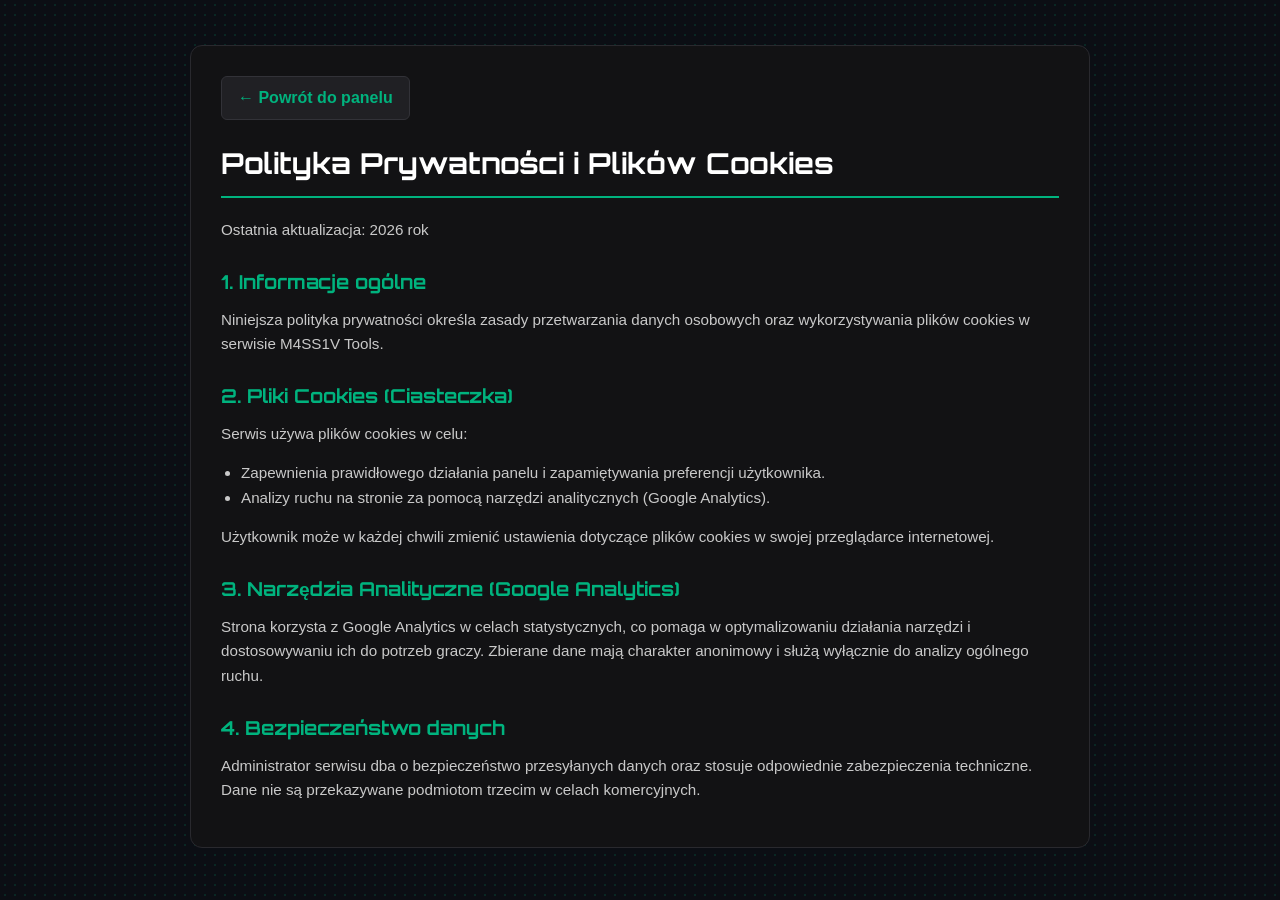
==== polityka.html @ e8f6fac3 "Add files via upload" ====
<!DOCTYPE html>
<html lang="pl">
<head>
  <meta charset="UTF-8">
  <meta name="viewport" content="width=device-width, initial-scale=1.0">
  <title>Polityka Prywatności - M4SS1V Tools</title>
  <link rel="preconnect" href="https://fonts.googleapis.com">
  <link rel="preconnect" href="https://fonts.gstatic.com" crossorigin>
  <link href="https://fonts.googleapis.com/css2?family=Orbitron:wght@700;900&display=swap" rel="stylesheet">
  <link rel="stylesheet" href="style.css">
  <style>
    .legal-container {
      max-width: 900px;
      margin: 40px auto;
      padding: 30px;
      background: #121214;
      border: 1px solid #29292e;
      border-radius: 12px;
      color: #c9c9c9;
      font-family: sans-serif;
      line-height: 1.6;
    }
    .legal-container h1, .legal-container h2 {
      font-family: 'Orbitron', sans-serif;
      color: #ffffff;
    }
    .legal-container h1 {
      font-size: 1.8rem;
      margin-bottom: 20px;
      border-bottom: 2px solid #00b37e;
      padding-bottom: 10px;
    }
    .legal-container h2 {
      font-size: 1.2rem;
      margin-top: 25px;
      margin-bottom: 10px;
      color: #00b37e;
    }
    .legal-container p, .legal-container ul {
      margin-bottom: 15px;
      font-size: 0.95rem;
    }
    .legal-container ul {
      padding-left: 20px;
    }
    .back-btn {
      display: inline-block;
      margin-bottom: 20px;
      background: #202024;
      color: #00b37e;
      border: 1px solid #323238;
      padding: 8px 16px;
      border-radius: 6px;
      text-decoration: none;
      font-weight: bold;
      transition: all 0.2s ease;
    }
    .back-btn:hover {
      background: #00b37e;
      color: #ffffff;
    }
  </style>
</head>
<body>
  <div class="legal-container">
    <a href="index.html" class="back-btn">&larr; Powrót do panelu</a>
    <h1>Polityka Prywatności i Plików Cookies</h1>
    <p>Ostatnia aktualizacja: 2026 rok</p>

    <h2>1. Informacje ogólne</h2>
    <p>Niniejsza polityka prywatności określa zasady przetwarzania danych osobowych oraz wykorzystywania plików cookies w serwisie M4SS1V Tools.</p>

    <h2>2. Pliki Cookies (Ciasteczka)</h2>
    <p>Serwis używa plików cookies w celu:</p>
    <ul>
      <li>Zapewnienia prawidłowego działania panelu i zapamiętywania preferencji użytkownika.</li>
      <li>Analizy ruchu na stronie za pomocą narzędzi analitycznych (Google Analytics).</li>
    </ul>
    <p>Użytkownik może w każdej chwili zmienić ustawienia dotyczące plików cookies w swojej przeglądarce internetowej.</p>

    <h2>3. Narzędzia Analityczne (Google Analytics)</h2>
    <p>Strona korzysta z Google Analytics w celach statystycznych, co pomaga w optymalizowaniu działania narzędzi i dostosowywaniu ich do potrzeb graczy. Zbierane dane mają charakter anonimowy i służą wyłącznie do analizy ogólnego ruchu.</p>

    <h2>4. Bezpieczeństwo danych</h2>
    <p>Administrator serwisu dba o bezpieczeństwo przesyłanych danych oraz stosuje odpowiednie zabezpieczenia techniczne. Dane nie są przekazywane podmiotom trzecim w celach komercyjnych.</p>
  </div>
</body>
</html>
---- style.css ----
/* RESET I BAZA */
* {
  box-sizing: border-box;
  margin: 0;
  padding: 0;
  font-family: 'Segoe UI', Tahoma, Geneva, Verdana, sans-serif;
}

body {
  background-color: #0b0e14;
  background-image: radial-gradient(rgba(0, 179, 126, 0.15) 1px, transparent 1px);
  background-size: 10px 10px;
  background-attachment: fixed;
  color: #e1e1e6;
  display: flex;
  flex-direction: column;
  align-items: center;
  min-height: 100vh;
  padding: 5px 15px;
}

/* HEADER & LOGO TYTUŁOWE */
.main-header {
  text-align: center;
  margin-bottom: 25px;
  display: flex;
  flex-direction: column;
  align-items: center;
}

.brand-logos {
  display: flex;
  align-items: center;
  justify-content: center;
  gap: 15px;
  margin-bottom: 10px;
}

.logo-webzen {
  height: 60px;
  opacity: 0.85;
  filter: drop-shadow(0 0 6px rgba(255, 255, 255, 0.3));
}

.logo-mu {
  height: 100px;
  filter: drop-shadow(0 0 10px rgba(0, 179, 126, 0.5));
}

.main-title {
  font-family: 'Orbitron', sans-serif;
  display: flex;
  flex-direction: column;
  align-items: center;
  line-height: 1.1;
}

.main-title .nick {
  font-size: 70px;
  font-weight: 900;
  letter-spacing: 3px;
  background: linear-gradient(
    110deg, 
    #ffffff 20%, 
    #00ffaa 40%, 
    #ffffff 50%, 
    #00b37e 70%, 
    #ffffff 100%
  );
  background-size: 200% auto;
  -webkit-background-clip: text;
  background-clip: text;
  -webkit-text-fill-color: transparent;
  text-shadow: 0 0 20px rgba(0, 179, 126, 0.5), 0 0 40px rgba(0, 179, 126, 0.3);
  filter: drop-shadow(0 2px 8px rgba(0,0,0,0.8));
  animation: shine 4s linear infinite;
}

@keyframes shine {
  0% { background-position: 200% center; }
  100% { background-position: -200% center; }
}

.main-title .subtitle {
  font-size: 13px;
  font-weight: 700;
  letter-spacing: 6px;
  color: #a8a8b3;
  margin-top: 5px;
  text-transform: uppercase;
}

/* KLASA UKRYWAJĄCA I KARTY */
.calculator-card {
  display: block;
  background-color: #202024;
  border: 1px solid #323238;
  border-radius: 12px;
  padding: 25px;
  width: 100%;
  max-width: 520px;
  box-shadow: 0 8px 24px rgba(0, 0, 0, 0.5);
}

.hidden {
  display: none !important;
}

/* ZAKŁADKI NA GÓRZE */
.nav-container {
  display: flex;
  flex-direction: column;
  gap: 10px;
  max-width: 600px;
  margin: 0 auto 20px auto;
  width: 100%;
}

.tab-row {
  display: grid;
  grid-template-columns: repeat(3, 1fr);
  gap: 10px;
}

.tab-btn {
  background-color: #202024;
  color: #a8a8b3;
  border: 1px solid #323238;
  padding: 12px;
  border-radius: 8px;
  font-size: 15px;
  font-weight: bold;
  cursor: pointer;
  transition: all 0.2s ease;
  text-align: center;
}

.tab-btn.active, .tab-btn:hover {
  background-color: #00b37e;
  color: #ffffff;
  border-color: #00b37e;
}

.tab-btn.disabled {
  opacity: 0.4;
  cursor: not-allowed;
  border-color: transparent;
}

.calculator-card h2 {
  color: #00b37e;
  text-align: center;
  font-size: 20px;
  margin-bottom: 20px;
  text-transform: uppercase;
  letter-spacing: 1px;
}

/* FORMULARZE I POLA */
.row {
  display: flex;
  gap: 15px;
}

.field-group {
  display: flex;
  flex-direction: column;
  margin-bottom: 15px;
  flex: 1;
}

.field-group label {
  color: #a8a8b3;
  font-size: 13px;
  margin-bottom: 6px;
}

input[type="number"],
input[type="text"],
select {
  background-color: #121214;
  color: #e1e1e6;
  border: 1px solid #323238;
  border-radius: 6px;
  padding: 10px;
  font-size: 14px;
  outline: none;
  width: 100%;
}

input:focus, select:focus {
  border-color: #00b37e;
}

/* PRZYCISKI */
.btn-primary, .btn-success, .btn-danger, .btn-secondary {
  border: none;
  border-radius: 6px;
  padding: 10px;
  font-size: 15px;
  font-weight: bold;
  cursor: pointer;
  transition: background-color 0.2s;
}

.btn-primary {
  width: 100%;
  background-color: #00b37e;
  color: #ffffff;
  padding: 12px;
  margin-top: 5px;
}
.btn-primary:hover { background-color: #00875f; }

.btn-success { flex: 1; background-color: #00b37e; color: #ffffff; }
.btn-success:hover { background-color: #00875f; }

.btn-danger { flex: 1; background-color: #f75a68; color: #fff; }
.btn-danger:hover { background-color: #c53030; }

.btn-secondary { flex: 1; background-color: #323238; color: #e1e1e6; }
.btn-secondary:hover { background-color: #43434c; }

.button-row {
  display: flex;
  gap: 10px;
}

/* WYNIKI I TIMER */
.results-panel {
  background-color: #121214;
  border: 1px solid #29292e;
  border-radius: 6px;
  padding: 15px;
  margin: 20px 0;
}

.results-panel p {
  font-size: 14px;
  margin-bottom: 8px;
  display: flex;
  justify-content: space-between;
}

.results-panel p:last-child { margin-bottom: 0; }
.results-panel span { color: #00b37e; font-weight: bold; }

.timer-section {
  border-top: 1px solid #323238;
  padding-top: 15px;
  margin-top: 15px;
}

.timer-section h3 {
  font-size: 16px;
  text-align: center;
  margin-bottom: 12px;
  color: #e1e1e6;
}

.timer-display {
  font-family: 'Courier New', monospace;
  font-size: 32px;
  font-weight: bold;
  color: #00b37e;
  text-align: center;
  background-color: #121214;
  border: 1px solid #29292e;
  border-radius: 6px;
  padding: 10px;
  margin-bottom: 12px;
}

/* BOSS TIMER */
.boss-top-row {
  display: flex;
  justify-content: space-between;
  align-items: center;
  gap: 15px;
  margin-bottom: 20px;
  background-color: #323238;
  padding: 15px;
  border-radius: 8px;
  border: 1px solid #424242;
}

.boss-inputs { flex: 1; }

.field-group.horizontal {
  flex-direction: row;
  align-items: center;
  gap: 8px;
  margin-bottom: 10px;
}
.field-group.horizontal:last-child { margin-bottom: 0; }

.clock-box {
  font-family: 'Courier New', monospace;
  font-size: 24px;
  font-weight: bold;
  color: #00b37e;
  background-color: #202024;
  padding: 10px;
  border: 1px solid #323238;
  border-radius: 6px;
  text-align: center;
  display: flex;
  flex-direction: column;
  align-items: center;
  justify-content: center;
}

.clock-label {
  font-size: 11px;
  color: #8a8d93;
  text-transform: uppercase;
  letter-spacing: 1px;
  margin-bottom: 4px;
}

/* TABELE */
.table-container {
  background-color: #ffffff08;
  border: 1px solid #ffffff1a;
  border-radius: 6px;
  overflow: hidden;
  margin-bottom: 15px;
}

.boss-table {
  width: 100%;
  border-collapse: collapse;
  text-align: center;
  font-size: 13px;
  font-weight: bold;
}

.boss-table th {
  background-color: #202024;
  color: #a8a8b3;
  padding: 10px 5px;
  border-bottom: 1px solid #323238;
}

.boss-table td {
  padding: 10px 5px;
  border-bottom: 1px solid #34343a;
}

.boss-table tr:hover { background-color: #202024; cursor: pointer; }
.boss-table tr.selected { background-color: #29292e; }

.status-warning { color: #e67e22 !important; font-weight: bold; }
.status-ready { color: #f75a68 !important; font-weight: bold; }

/* KARTA HOME */
.home-hero { text-align: center; margin-bottom: 25px; }
.home-hero h2 { color: #00b37e; margin-bottom: 8px; font-size: 1.5rem; }
.home-hero p { color: #a0a5b1; font-size: 0.95rem; line-height: 1.4; }

.home-grid {
  display: grid;
  grid-template-columns: repeat(auto-fit, minmax(220px, 1fr));
  gap: 15px;
  margin-bottom: 20px;
}

.home-card {
  background: rgba(255, 255, 255, 0.03);
  border: 1px solid rgba(0, 179, 126, 0.2);
  border-radius: 8px;
  padding: 18px;
  cursor: pointer;
  transition: all 0.2s ease;
  display: flex;
  flex-direction: column;
}

.home-card:hover {
  background: rgba(0, 179, 126, 0.08);
  border-color: #00b37e;
  transform: translateY(-2px);
}

.home-card-icon { font-size: 1.8rem; margin-bottom: 10px; }
.home-card h3 { color: #fff; font-size: 1.1rem; margin-bottom: 8px; }
.home-card p { color: #8a8d93; font-size: 0.85rem; line-height: 1.3; flex-grow: 1; margin-bottom: 12px; }
.home-card-btn { color: #00b37e; font-weight: bold; font-size: 0.85rem; }

/* SPEED GAPS */
.gap-card-vertical {
  display: flex;
  flex-direction: column;
  align-items: center;
  gap: 20px;
  background: #121214;
  padding: 20px;
  border-radius: 8px;
  border: 1px solid #29292e;
}

.hero-header-center {
  display: flex;
  flex-direction: column;
  align-items: center;
  gap: 15px;
  width: 100%;
}

.hero-preview-center { text-align: center; }
.hero-preview-center img {
  width: 90px;
  height: 90px;
  border-radius: 50%;
  border: 2px solid #00b37e;
  object-fit: cover;
  background: #1a1a1e;
  padding: 5px;
}

.hero-preview-center h3 { margin-top: 8px; color: #fff; font-size: 1.1rem; }

.agi-ratio-box-center {
  background: #1a1a1e;
  padding: 10px 20px;
  border-radius: 6px;
  text-align: center;
  border: 1px solid #00b37e;
  width: 100%;
  max-width: 360px;
}

.agi-title { color: #e1e1e6; font-size: 0.9rem; font-weight: bold; }
.agi-value { color: #00b37e; font-size: 1.05rem; font-weight: bold; margin-top: 3px; }

.skills-tables-wrapper {
  width: 100%;
  display: flex;
  flex-direction: column;
  gap: 20px;
}

.skill-section {
  background: #18181c;
  padding: 12px;
  border-radius: 6px;
  border-left: 4px solid #00b37e;
}

.skill-title { color: #a8a8b3; margin-bottom: 10px; font-size: 1rem; text-align: left; }
.skill-title span { color: #00b37e; font-weight: bold; }

/* TIMER */
.timer-add-panel {
  display: flex;
  gap: 15px;
  align-items: flex-end;
  background: rgba(255, 255, 255, 0.03);
  border: 1px solid rgba(255, 255, 255, 0.08);
  padding: 15px;
  border-radius: 8px;
  margin-bottom: 20px;
  flex-wrap: wrap;
}

.timer-add-panel .field-group { flex: 1; min-width: 150px; }

.timers-grid {
  display: grid;
  grid-template-columns: repeat(auto-fit, minmax(220px, 1fr));
  gap: 15px;
}

.timer-card {
  background: rgba(255, 255, 255, 0.04);
  border: 1px solid rgba(0, 255, 170, 0.2);
  border-radius: 8px;
  padding: 15px;
  text-align: center;
  position: relative;
  transition: all 0.2s ease;
}

.timer-card.finished {
  border-color: #ff4444;
  background: rgba(255, 68, 68, 0.1);
  animation: pulse-danger 1s infinite alternate;
}

.timer-card-title {
  font-size: 1rem;
  color: #fff;
  font-weight: bold;
  margin-bottom: 8px;
  word-break: break-word;
}

.timer-card-time {
  font-family: 'Orbitron', sans-serif;
  font-size: 1.8rem;
  color: #00ffaa;
  margin-bottom: 12px;
}

.timer-card-controls { display: flex; gap: 8px; justify-content: center; }

@keyframes pulse-danger {
  0% { box-shadow: 0 0 5px rgba(255, 68, 68, 0.4); }
  100% { box-shadow: 0 0 15px rgba(255, 68, 68, 0.8); }
}

/* EVENTS */
.upcoming-events-section { margin-bottom: 30px; }

.upcoming-events-grid {
  display: flex;
  flex-direction: column;
  gap: 8px;
}

.upcoming-events-grid .event-card {
  width: 100%;
  box-sizing: border-box;
  display: flex;
  flex-direction: row;
  align-items: center;
  justify-content: space-between;
  padding: 8px 16px;
  min-height: 48px;
  background: #ffffff08;
  border: 1px solid #ffffff1a;
  border-radius: 8px;
}

.upcoming-events-grid .event-card.next-up {
  border-color: #ffc107;
  box-shadow: 0 0 10px rgba(255, 193, 7, 0.15);
}

.upcoming-events-grid .event-card-name {
  margin: 0;
  font-size: 0.95rem;
  font-weight: bold;
  text-align: left;
  flex: 1.1;
  color: #fff;
}

.event-card-timer-box {
  display: flex;
  flex-direction: column;
  align-items: center;
  justify-content: center;
  flex: 1.4;
  line-height: 1.1;
}

.event-card-timer-box .open-label {
  font-size: 0.7rem;
  font-weight: 800;
  letter-spacing: 1px;
  color: #ff3333;
  text-transform: uppercase;
  margin-bottom: 2px;
}

.upcoming-events-grid .event-card-timer {
  font-family: -apple-system, BlinkMacSystemFont, "Segoe UI", Roboto, Arial, sans-serif;
  color: #ffc107;
  font-size: 1rem;
  font-weight: 600;
  letter-spacing: 0.5px;
  white-space: nowrap;
  text-align: center;
}

.upcoming-events-grid .event-card-localtime {
  color: #a0a5b5;
  font-size: 0.85rem;
  text-align: right;
  flex: 1.1;
  white-space: nowrap;
}

.upcoming-events-grid .event-card-localtime strong { color: #ffffff; }

.event-card.open-now {
  animation: pulse-red 1s infinite ease-in-out;
}

.event-card.open-now .event-card-timer { color: #ffffff; }

@keyframes pulse-red {
  0% { border-color: #ff3333; box-shadow: 0 0 8px rgba(255, 51, 51, 0.4); background-color: rgba(255, 51, 51, 0.08); }
  50% { border-color: #ff0000; box-shadow: 0 0 18px rgba(255, 0, 0, 0.8); background-color: rgba(255, 0, 0, 0.22); }
  100% { border-color: #ff3333; box-shadow: 0 0 8px rgba(255, 51, 51, 0.4); background-color: rgba(255, 51, 51, 0.08); }
}

.event-tabs-nav {
  display: flex;
  gap: 6px;
  margin-bottom: 20px;
  justify-content: center;
  flex-wrap: nowrap;
  width: 100%;
}

.event-tab-btn {
  flex: 1;
  background: rgba(255, 255, 255, 0.05);
  border: 1px solid rgba(255, 255, 255, 0.15);
  color: #a0a5b5;
  padding: 8px 6px;
  border-radius: 6px;
  font-weight: 600;
  font-size: 0.85rem;
  white-space: nowrap;
  text-align: center;
  cursor: pointer;
  transition: all 0.2s ease;
}

.event-tab-btn:hover { background: rgba(255, 255, 255, 0.12); color: #ffffff; }

.event-tab-btn.active {
  background: #e6bc01 !important;
  color: #000000 !important;
  border-color: #ffd900 !important;
  box-shadow: 0 0 14px rgba(0, 230, 118, 0.35);
}

.event-schedule-box {
  background: rgba(255, 255, 255, 0.03);
  border: 1px solid rgba(255, 255, 255, 0.1);
  border-radius: 8px;
  padding: 15px;
  margin-bottom: 25px;
}

.event-schedule-box .table-container {
  max-height: 280px;
  overflow-y: auto;
  border: 1px solid rgba(255, 255, 255, 0.08);
  border-radius: 6px;
  margin-bottom: 15px;
}

.event-clean-table {
  width: 100%;
  border-collapse: collapse;
}

.event-clean-table th {
  background: rgba(0, 0, 0, 0.4);
  color: #8a90a0;
  font-size: 0.8rem;
  text-transform: uppercase;
  padding: 8px 12px;
  text-align: center;
  border-bottom: 1px solid rgba(255, 255, 255, 0.1);
}

.event-clean-table td {
  padding: 8px 12px;
  font-size: 0.9rem;
  text-align: center;
  border-bottom: 1px solid rgba(255, 255, 255, 0.04);
  color: #dddddd;
}

.event-clean-table tr.row-next { background: rgba(255, 193, 7, 0.1) !important; }
.event-clean-table tr.row-open { background: rgba(255, 51, 51, 0.15) !important; }

/* FOOTER */
.main-footer {
  width: 100%;
  max-width: 520px;
  margin-top: 30px;
  padding-top: 20px;
  border-top: 1px solid #323238;
  text-align: center;
  font-size: 0.8rem;
  color: #a8a8b3;
}

.footer-content { display: flex; flex-direction: column; gap: 8px; }
.footer-content .copyright { color: #e1e1e6; font-size: 0.85rem; }
.footer-content .copyright strong { color: #00b37e; }
.footer-content .disclaimer { font-size: 0.75rem; line-height: 1.4; color: #737380; max-width: 460px; margin: 0 auto; }

/* MEDIA QUERIES */
@media (max-width: 480px) {
  .tab-row {
    grid-template-columns: repeat(3, 1fr);
    gap: 5px;
  }
  .tab-btn {
    font-size: 0.75rem;
    padding: 8px 4px;
  }
  .home-grid {
    grid-template-columns: 1fr;
  }
}
/* ========================================== */
/* NOWE STYLE DLA LEVELL BADGES & NAJBLIŻSZEGO EVENTU */
/* ========================================== */

/* Kafelki poziomów wejścia - równa siatka 3 kolumn dla BC, DS, CC */
.level-badges-grid {
  display: grid;
  grid-template-columns: repeat(3, minmax(0, 1fr));
  gap: 8px;
  margin: 12px 0 18px 0;
}

.lvl-badge {
  width: 100%;
  box-sizing: border-box;
  justify-content: center; /* Wyśrodkowanie treści w kafelku */
}

.lvl-badge {
  background: rgba(0, 0, 0, 0.4);
  border: 1px solid rgba(255, 217, 0, 0.3);
  border-radius: 6px;
  padding: 4px 10px;
  font-size: 0.82rem;
  display: flex;
  align-items: center;
  gap: 6px;
  box-shadow: 0 2px 4px rgba(0, 0, 0, 0.2);
}

.lvl-tag {
  color: #f7c43b;
  font-weight: bold;
  font-family: 'Segoe UI', Tahoma, Geneva, Verdana, sans-serif;
  font-size: 0.8rem;
}

.lvl-val {
  color: #d1d5db;
}

/* Podświetlenie najbliższego eventu w tabeli */
.event-clean-table tbody tr.row-next-event {
  background: rgba(255, 153, 0, 0.15) !important;
  border-left: 4px solid #ffae00;
  box-shadow: inset 0 0 12px rgba(255, 255, 255, 0.2);
}

.event-clean-table tbody tr.row-next-event td {
  color: #ffffff;
  font-weight: bold;
}

/* Precyzyjne dopasowanie szerokości przycisków do szerokości głównej karty */
.nav-container {
  width: 100% !important;
  max-width: 520px !important; /* Zmniejszamy szerokość, żeby pasowały do karty */
  margin-left: auto !important;
  margin-right: auto !important;
  box-sizing: border-box !important;
  padding: 0 !important;
}

/* Wyrównanie samych rzędów przycisków */
.tab-row {
  width: 100% !important;
  box-sizing: border-box !important;
}
/* Nowy, spójny wygląd karty w zakładce Speed Gaps */
.gap-card-vertical {
  background: rgba(255, 255, 255, 0.02) !important;
  border: 1px solid rgba(255, 255, 255, 0.08) !important;
  box-shadow: 0 4px 20px rgba(0, 0, 0, 0.4) !important;
}
/* --- POPRAWA WYGLĄDU I ODLEGŁOŚCI NAGŁÓWKÓW W EVENTS --- */

/* Odstępy (żeby nic nie było ściśnięte) oraz styl nagłówków podtytułów */
.events-section-subtitle, 
.section-subtitle-main, 
#eventsView h3 {
  margin-top: 35px !important;
  margin-bottom: 15px !important;
  font-size: 1.15rem !important;
  letter-spacing: 0.5px !important;
  color: #cacaca !important;
  position: relative !important;
  text-shadow: 0 2px 8px rgba(0, 0, 0, 0.6), 0 0 15px rgba(243, 156, 18, 0.15) !important;
}

/* Pierwszy nagłówek pod głównym tytułem harmonogramu */
#eventsView h3:first-of-type {
  margin-top: 25px !important;
}
/* ========================================== */
/* PULSUJĄCY BADGE LIVE                       */
/* ========================================== */
.live-badge {
  display: inline-flex;
  align-items: center;
  background-color: #e74c3c;
  color: #fff;
  font-size: 0.75rem;
  font-weight: bold;
  padding: 3px 8px;
  border-radius: 4px;
  text-transform: uppercase;
  letter-spacing: 1px;
  animation: livePulse 1.5s infinite ease-in-out;
}

.live-dot {
  width: 7px;
  height: 7px;
  background-color: #fff;
  border-radius: 50%;
  margin-right: 5px;
  box-shadow: 0 0 5px #fff;
}

@keyframes livePulse {
  0% {
    opacity: 1;
    transform: scale(1);
    box-shadow: 0 0 0 0 rgba(231, 76, 60, 0.7);
  }
  50% {
    opacity: 0.8;
    transform: scale(1.03);
    box-shadow: 0 0 0 6px rgba(231, 76, 60, 0);
  }
  100% {
    opacity: 1;
    transform: scale(1);
    box-shadow: 0 0 0 0 rgba(231, 76, 60, 0);
  }
}
/* Kontener na przyciski leveli (np. Blood Castle) */
.level-grid {
  display: grid;
  grid-template-columns: repeat(3, minmax(0, 1fr)); /* Zawsze 3 równe kolumny */
  gap: 10px;
  margin-bottom: 20px;
}

/* Opcjonalnie: upewnienie się, że przyciski ładnie wypełniają miejsce */
.level-grid .level-btn { /* Dopasuj do swojej nazwy klasy przycisku levelu */
  width: 100%;
  text-align: center;
}
/* ========================================== */
/* POPRAWIONY PANEL BOSS TIMERA               */
/* ========================================== */

.boss-clock-box {
  background: #ffffff08;
  border: 1px solid #ffffff1a;
  border-radius: 8px;
  padding: 12px;
  text-align: center;
  margin-bottom: 20px;
  box-shadow: inset 0 0 5px rgb(252, 252, 251);
}

.boss-clock-box .clock-label {
  font-size: 11px;
  letter-spacing: 1px;
  color: #a4b0be;
  display: block;
  margin-bottom: 4px;
}

.boss-clock-box .clock-value {
  font-size: 24px;
  font-weight: bold;
  color: #ffffff;
  text-shadow: 0 0 10px rgba(0, 179, 126, 0.4);
  font-family: 'Courier New', monospace;
}

.boss-control-panel {
  background: linear-gradient(145deg, #ffffff08, #353536);
  border: 1px solid #ffffff1a;
  border-radius: 10px;
  padding: 18px;
  margin-bottom: 20px;
  box-shadow: 0 4px 20px #00000066;
}

.boss-form-grid {
  display: grid;
  grid-template-columns: 2fr 1fr;
  gap: 15px;
  margin-bottom: 15px;
}

.field-group label {
  font-size: 15px;
  font-weight: 700;
  text-transform: uppercase;
  letter-spacing: 0.8px;
  color: #c7c5c5; 
  margin-bottom: 6px;
  display: block;
}

.boss-form-row-bottom {
  display: flex;
  gap: 15px;
  align-items: flex-end;
}

.boss-form-row-bottom .btn-primary {
  margin-top: 0 !important;
  width: auto !important;
  padding: 11px 22px;
  white-space: nowrap;
  height: 44px;
  font-weight: 600;
  letter-spacing: 0.5px;
}

.modern-select, .modern-input, input[type="text"]#bossTimeInput {
  background: #0a0e1280;
  border: 1px solid rgba(255, 255, 255, 0.12);
  color: #ffffff;
  padding: 10px 14px;
  border-radius: 6px;
  font-size: 14px;
  font-family: inherit;
  outline: none;
  transition: all 0.25s ease;
  width: 100%;
  height: 44px;
}

/* Efekt po najechaniu myszką na pola */
.modern-select:hover, .modern-input:hover, input[type="text"]#bossTimeInput:hover {
  border-color: rgba(246, 247, 246, 0.5);
  background: rgba(15, 20, 26, 0.95);
}

/* Efekt po kliknięciu/aktywacji pola */
.modern-select:focus, .modern-input:focus, input[type="text"]#bossTimeInput:focus {
  border-color: #43f77f;
  box-shadow: 0 0 8px rgba(0, 179, 126, 0.35);
  background: rgba(10, 14, 18, 1);
}

/* Stylowanie opcji wewnątrz selecta (w miarę możliwości przeglądarki) */
.modern-select option {
  background: #23272b;
  color: #fff;
  padding: 10px;
}
/* ========================================== */
/* PODŚWIETLENIE W TABELI BOSSÓW              */
/* ========================================== */

/* Stan ostrzegawczy (< 2 minut): PULSUJĄCY pomarańczowy */
.boss-table tr.boss-warning {
  animation: bossPulseOrangeBg 1s infinite ease-in-out;
}

/* Stan gotowy (czas minął): STATYCZNE, mocne czerwone tło */
.boss-table tr.boss-ready {
  background-color: rgba(255, 0, 0, 0.35) !important;
  border-left: 4px solid #ff3333;
  box-shadow: inset 0 0 15px rgba(255, 0, 0, 0.5);
  animation: none !important;
}

/* Animacja tła dla ostrzeżenia pomarańczowego */
@keyframes bossPulseOrangeBg {
  0% { 
    background-color: rgba(255, 145, 0, 0.1); 
    box-shadow: inset 0 0 8px rgba(255, 145, 0, 0.2);
    border-left: 4px solid #ff9100;
  }
  50% { 
    background-color: rgba(255, 145, 0, 0.28); 
    box-shadow: inset 0 0 16px rgba(255, 145, 0, 0.5);
    border-left: 4px solid #ffb142;
  }
  100% { 
    background-color: rgba(255, 145, 0, 0.1); 
    box-shadow: inset 0 0 8px rgba(255, 145, 0, 0.2);
    border-left: 4px solid #ff9100;
  }
}

/* WYMUSZENIE BIAŁEGO TEKSTU dla Nazwy Bossa (kolumna 4) oraz CH (kolumna 5) w stanach ostrzeżenia/ready */
.boss-table tr.boss-ready td:nth-child(4),
.boss-table tr.boss-ready td:nth-child(5),
.boss-table tr.boss-warning td:nth-child(4),
.boss-table tr.boss-warning td:nth-child(5) {
  color: #ffffff !important;
}

/* KOLOR WYŁĄCZNIE DLA OSTATNIEJ KOLUMNY (Zostało / READY / Sekundy) ze standardową czcionką */
.boss-table tr.boss-ready td:nth-child(6) {
  color: #ffffff !important;
  font-weight: bold;
}

.boss-table tr.boss-warning td:nth-child(6) {
  color: #ffb142 !important;
  font-weight: bold;
}
/* Efekt najechana myszką (hover) dla wierszy w stanie Ready oraz Warning */
.boss-table tr.boss-ready:hover {
  background-color: rgba(255, 0, 0, 0.5) !important;
  cursor: pointer;
}

.boss-table tr.boss-warning:hover {
  background-color: rgba(255, 145, 0, 0.35) !important;
  cursor: pointer;
}
.auth-wrapper {
    width: 100%;
    max-width: 450px;
    margin: 0 auto 15px auto;
    display: flex;
    justify-content: center;
    align-items: center;
    padding: 10px;
    background: rgba(20, 20, 25, 0.7);
    border: 1px solid rgba(255, 255, 255, 0.1);
    border-radius: 8px;
    box-shadow: 0 4px 10px rgba(0,0,0,0.3);
}

.logout-action-btn {
    background-color: #e74c3c;
    color: white;
    border: none;
    padding: 6px 12px;
    border-radius: 4px;
    cursor: pointer;
    font-size: 12px;
    margin-left: 10px;
    transition: background 0.2s;
}

.logout-action-btn:hover {
    background-color: #c0392b;
}

#user-profile-info {
    color: #fff;
    font-size: 14px;
    font-weight: 500;
    display: flex;
    align-items: center;
}
/* ========================================== */
/* PANEL AUTORYZACJI I PROFILU                */
/* ========================================== */

#user-auth-bar {
  display: flex;
  justify-content: center;
  align-items: center;
  margin: 15px auto;
  width: 100%;
  max-width: 520px;
  background: transparent !important;
  border: none !important;
  box-shadow: none !important;
}

#user-profile-info {
  background: #181a20;
  border: 1px solid #2b2f38;
  padding: 10px 20px;
  border-radius: 10px;
  display: flex;
  align-items: center;
  justify-content: space-between;
  width: 100%;
  max-width: 520px;
  box-shadow: 0 4px 12px rgba(0, 0, 0, 0.4);
}

#user-display-name {
  color: #ffffff;
  font-size: 0.95rem;
  font-weight: 500;
}

/* Przycisk wylogowania dopasowany do motywu */
.logout-action-btn {
  background: #e74c3c;
  color: #ffffff;
  border: none;
  padding: 6px 14px;
  border-radius: 6px;
  cursor: pointer;
  font-weight: 600;
  font-size: 0.85rem;
  transition: background 0.2s ease, transform 0.2s ease;
}

.logout-action-btn:hover {
  background: #c0392b;
  transform: scale(1.02);
}

/* ========================================== */
/* PRZYCISK LOGOWANIA GOOGLE                  */
/* ========================================== */

#google-login-container {
  width: 100%;
  max-width: 520px;
  display: flex;
  justify-content: center;
  margin: 0 auto;
}

#google-login-button {
  width: 100%;
  display: flex;
  justify-content: center;
}

#google-login-button iframe {
  width: 100% !important;
  max-width: 520px !important;
  height: 44px !important;
  border-radius: 8px !important;
  box-shadow: 0 4px 15px rgba(0, 0, 0, 0.4);
  transition: transform 0.2s ease, box-shadow 0.2s ease;
}

#google-login-button iframe:hover {
  transform: translateY(-2px);
  box-shadow: 0 6px 20px rgba(0, 179, 126, 0.25);
}
/* Styl dla zablokowanych kafelków na stronie głównej */
.home-card.disabled-card {
    opacity: 0.4;
    cursor: not-allowed !important;
    pointer-events: none; /* Blokuje jakiekolwiek kliknięcia */
    filter: grayscale(80%);
    transition: opacity 0.3s ease, filter 0.3s ease;
}
.calculator-card.hidden {
  display: none !important;
}
.calculator-card {
  display: block;
}
/* Styl stopki i linków prawnych */
.site-footer {
  background-color: #121214;
  color: #8c939d;
  padding: 30px 20px;
  font-size: 0.85rem;
  text-align: center;
  border-top: 1px solid #29292e;
  margin-top: 40px;
  font-family: sans-serif;
}

.footer-content {
  max-width: 1200px;
  margin: 0 auto;
  display: flex;
  flex-direction: column;
  gap: 10px;
  align-items: center;
}

.footer-legal-links {
  display: flex;
  gap: 15px;
  align-items: center;
  justify-content: center;
  flex-wrap: wrap;
}

.footer-legal-links a {
  color: #00b37e;
  text-decoration: none;
  font-weight: 500;
  transition: color 0.2s ease;
}

.footer-legal-links a:hover {
  color: #00f0a8;
  text-decoration: underline;
}

.footer-legal-links span {
  color: #495057;
}

.footer-disclaimer {
  color: #8c939d;
  font-size: 0.78rem;
  max-width: 750px;
  line-height: 1.4;
  margin: 5px 0;
}

.footer-copy {
  color: #c9c9c9;
  font-size: 0.82rem;
  margin: 0;
}
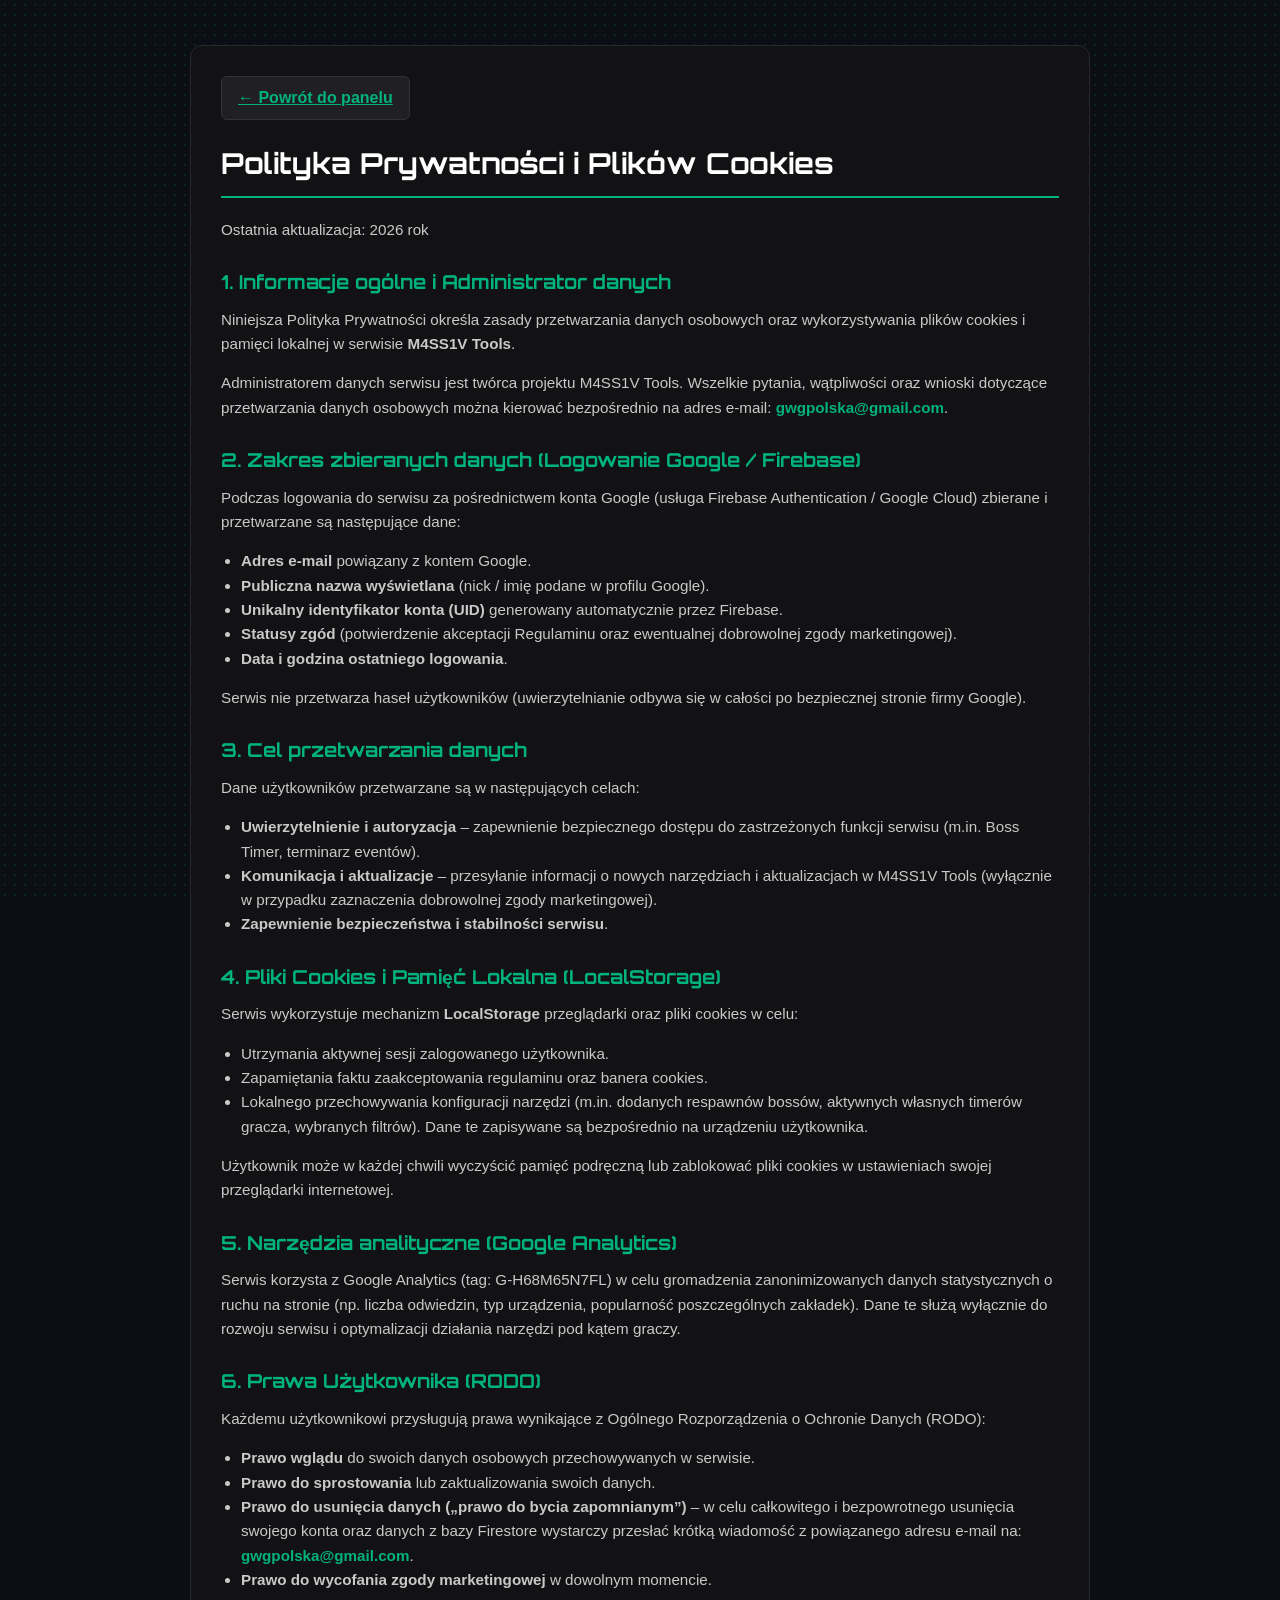
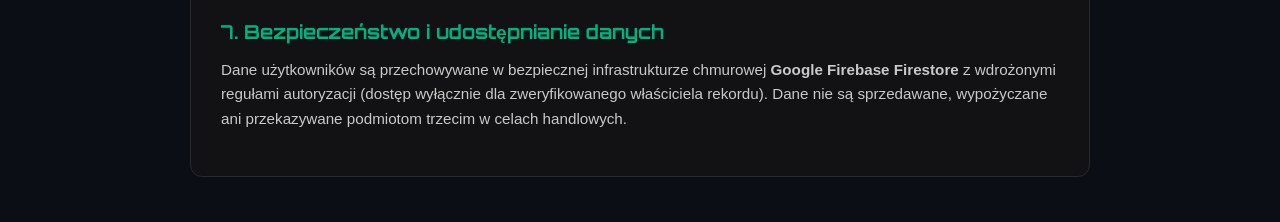
==== commit c58af01c: "Add files via upload" ====
--- a/polityka.html
+++ b/polityka.html
@@ -1,88 +1,122 @@
-<!DOCTYPE html>
-<html lang="pl">
-<head>
-  <meta charset="UTF-8">
-  <meta name="viewport" content="width=device-width, initial-scale=1.0">
-  <title>Polityka Prywatności - M4SS1V Tools</title>
-  <link rel="preconnect" href="https://fonts.googleapis.com">
-  <link rel="preconnect" href="https://fonts.gstatic.com" crossorigin>
-  <link href="https://fonts.googleapis.com/css2?family=Orbitron:wght@700;900&display=swap" rel="stylesheet">
-  <link rel="stylesheet" href="style.css">
-  <style>
-    .legal-container {
-      max-width: 900px;
-      margin: 40px auto;
-      padding: 30px;
-      background: #121214;
-      border: 1px solid #29292e;
-      border-radius: 12px;
-      color: #c9c9c9;
-      font-family: sans-serif;
-      line-height: 1.6;
-    }
-    .legal-container h1, .legal-container h2 {
-      font-family: 'Orbitron', sans-serif;
-      color: #ffffff;
-    }
-    .legal-container h1 {
-      font-size: 1.8rem;
-      margin-bottom: 20px;
-      border-bottom: 2px solid #00b37e;
-      padding-bottom: 10px;
-    }
-    .legal-container h2 {
-      font-size: 1.2rem;
-      margin-top: 25px;
-      margin-bottom: 10px;
-      color: #00b37e;
-    }
-    .legal-container p, .legal-container ul {
-      margin-bottom: 15px;
-      font-size: 0.95rem;
-    }
-    .legal-container ul {
-      padding-left: 20px;
-    }
-    .back-btn {
-      display: inline-block;
-      margin-bottom: 20px;
-      background: #202024;
-      color: #00b37e;
-      border: 1px solid #323238;
-      padding: 8px 16px;
-      border-radius: 6px;
-      text-decoration: none;
-      font-weight: bold;
-      transition: all 0.2s ease;
-    }
-    .back-btn:hover {
-      background: #00b37e;
-      color: #ffffff;
-    }
-  </style>
-</head>
-<body>
-  <div class="legal-container">
-    <a href="index.html" class="back-btn">&larr; Powrót do panelu</a>
-    <h1>Polityka Prywatności i Plików Cookies</h1>
-    <p>Ostatnia aktualizacja: 2026 rok</p>
-
-    <h2>1. Informacje ogólne</h2>
-    <p>Niniejsza polityka prywatności określa zasady przetwarzania danych osobowych oraz wykorzystywania plików cookies w serwisie M4SS1V Tools.</p>
-
-    <h2>2. Pliki Cookies (Ciasteczka)</h2>
-    <p>Serwis używa plików cookies w celu:</p>
-    <ul>
-      <li>Zapewnienia prawidłowego działania panelu i zapamiętywania preferencji użytkownika.</li>
-      <li>Analizy ruchu na stronie za pomocą narzędzi analitycznych (Google Analytics).</li>
-    </ul>
-    <p>Użytkownik może w każdej chwili zmienić ustawienia dotyczące plików cookies w swojej przeglądarce internetowej.</p>
-
-    <h2>3. Narzędzia Analityczne (Google Analytics)</h2>
-    <p>Strona korzysta z Google Analytics w celach statystycznych, co pomaga w optymalizowaniu działania narzędzi i dostosowywaniu ich do potrzeb graczy. Zbierane dane mają charakter anonimowy i służą wyłącznie do analizy ogólnego ruchu.</p>
-
-    <h2>4. Bezpieczeństwo danych</h2>
-    <p>Administrator serwisu dba o bezpieczeństwo przesyłanych danych oraz stosuje odpowiednie zabezpieczenia techniczne. Dane nie są przekazywane podmiotom trzecim w celach komercyjnych.</p>
-  </div>
-</body>
-</html>+<!DOCTYPE html>
+<html lang="pl">
+<head>
+  <meta charset="UTF-8">
+  <meta name="viewport" content="width=device-width, initial-scale=1.0">
+  <title>Polityka Prywatności i Plików Cookies - M4SS1V Tools</title>
+  <link rel="preconnect" href="https://fonts.googleapis.com">
+  <link rel="preconnect" href="https://fonts.gstatic.com" crossorigin>
+  <link href="https://fonts.googleapis.com/css2?family=Orbitron:wght@700;900&display=swap" rel="stylesheet">
+  <link rel="stylesheet" href="style.css">
+  <style>
+    .legal-container {
+      max-width: 900px;
+      margin: 40px auto;
+      padding: 30px;
+      background: #121214;
+      border: 1px solid #29292e;
+      border-radius: 12px;
+      color: #c9c9c9;
+      font-family: sans-serif;
+      line-height: 1.6;
+    }
+    .legal-container h1, .legal-container h2 {
+      font-family: 'Orbitron', sans-serif;
+      color: #ffffff;
+    }
+    .legal-container h1 {
+      font-size: 1.8rem;
+      margin-bottom: 20px;
+      border-bottom: 2px solid #00b37e;
+      padding-bottom: 10px;
+    }
+    .legal-container h2 {
+      font-size: 1.2rem;
+      margin-top: 25px;
+      margin-bottom: 10px;
+      color: #00b37e;
+    }
+    .legal-container p, .legal-container ul {
+      margin-bottom: 15px;
+      font-size: 0.95rem;
+    }
+    .legal-container ul {
+      padding-left: 20px;
+    }
+    .legal-container a {
+      color: #00b37e;
+      text-decoration: underline;
+    }
+    .back-btn {
+      display: inline-block;
+      margin-bottom: 20px;
+      background: #202024;
+      color: #00b37e;
+      border: 1px solid #323238;
+      padding: 8px 16px;
+      border-radius: 6px;
+      text-decoration: none;
+      font-weight: bold;
+      transition: all 0.2s ease;
+    }
+    .back-btn:hover {
+      background: #00b37e;
+      color: #ffffff;
+    }
+  </style>
+</head>
+<body>
+  <div class="legal-container">
+    <a href="index.html" class="back-btn">&larr; Powrót do panelu</a>
+    <h1>Polityka Prywatności i Plików Cookies</h1>
+    <p>Ostatnia aktualizacja: 2026 rok</p>
+
+    <h2>1. Informacje ogólne i Administrator danych</h2>
+    <p>Niniejsza Polityka Prywatności określa zasady przetwarzania danych osobowych oraz wykorzystywania plików cookies i pamięci lokalnej w serwisie <strong>M4SS1V Tools</strong>.</p>
+    <p>Administratorem danych serwisu jest twórca projektu M4SS1V Tools. Wszelkie pytania, wątpliwości oraz wnioski dotyczące przetwarzania danych osobowych można kierować bezpośrednio na adres e-mail: <strong style="color: #00b37e;">gwgpolska@gmail.com</strong>.</p>
+
+    <h2>2. Zakres zbieranych danych (Logowanie Google / Firebase)</h2>
+    <p>Podczas logowania do serwisu za pośrednictwem konta Google (usługa Firebase Authentication / Google Cloud) zbierane i przetwarzane są następujące dane:</p>
+    <ul>
+      <li><strong>Adres e-mail</strong> powiązany z kontem Google.</li>
+      <li><strong>Publiczna nazwa wyświetlana</strong> (nick / imię podane w profilu Google).</li>
+      <li><strong>Unikalny identyfikator konta (UID)</strong> generowany automatycznie przez Firebase.</li>
+      <li><strong>Statusy zgód</strong> (potwierdzenie akceptacji Regulaminu oraz ewentualnej dobrowolnej zgody marketingowej).</li>
+      <li><strong>Data i godzina ostatniego logowania</strong>.</li>
+    </ul>
+    <p>Serwis nie przetwarza haseł użytkowników (uwierzytelnianie odbywa się w całości po bezpiecznej stronie firmy Google).</p>
+
+    <h2>3. Cel przetwarzania danych</h2>
+    <p>Dane użytkowników przetwarzane są w następujących celach:</p>
+    <ul>
+      <li><strong>Uwierzytelnienie i autoryzacja</strong> – zapewnienie bezpiecznego dostępu do zastrzeżonych funkcji serwisu (m.in. Boss Timer, terminarz eventów).</li>
+      <li><strong>Komunikacja i aktualizacje</strong> – przesyłanie informacji o nowych narzędziach i aktualizacjach w M4SS1V Tools (wyłącznie w przypadku zaznaczenia dobrowolnej zgody marketingowej).</li>
+      <li><strong>Zapewnienie bezpieczeństwa i stabilności serwisu</strong>.</li>
+    </ul>
+
+    <h2>4. Pliki Cookies i Pamięć Lokalna (LocalStorage)</h2>
+    <p>Serwis wykorzystuje mechanizm <strong>LocalStorage</strong> przeglądarki oraz pliki cookies w celu:</p>
+    <ul>
+      <li>Utrzymania aktywnej sesji zalogowanego użytkownika.</li>
+      <li>Zapamiętania faktu zaakceptowania regulaminu oraz banera cookies.</li>
+      <li>Lokalnego przechowywania konfiguracji narzędzi (m.in. dodanych respawnów bossów, aktywnych własnych timerów gracza, wybranych filtrów). Dane te zapisywane są bezpośrednio na urządzeniu użytkownika.</li>
+    </ul>
+    <p>Użytkownik może w każdej chwili wyczyścić pamięć podręczną lub zablokować pliki cookies w ustawieniach swojej przeglądarki internetowej.</p>
+
+    <h2>5. Narzędzia analityczne (Google Analytics)</h2>
+    <p>Serwis korzysta z Google Analytics (tag: <code>G-H68M65N7FL</code>) w celu gromadzenia zanonimizowanych danych statystycznych o ruchu na stronie (np. liczba odwiedzin, typ urządzenia, popularność poszczególnych zakładek). Dane te służą wyłącznie do rozwoju serwisu i optymalizacji działania narzędzi pod kątem graczy.</p>
+
+    <h2>6. Prawa Użytkownika (RODO)</h2>
+    <p>Każdemu użytkownikowi przysługują prawa wynikające z Ogólnego Rozporządzenia o Ochronie Danych (RODO):</p>
+    <ul>
+      <li><strong>Prawo wglądu</strong> do swoich danych osobowych przechowywanych w serwisie.</li>
+      <li><strong>Prawo do sprostowania</strong> lub zaktualizowania swoich danych.</li>
+      <li><strong>Prawo do usunięcia danych („prawo do bycia zapomnianym”)</strong> – w celu całkowitego i bezpowrotnego usunięcia swojego konta oraz danych z bazy Firestore wystarczy przesłać krótką wiadomość z powiązanego adresu e-mail na: <strong style="color: #00b37e;">gwgpolska@gmail.com</strong>.</li>
+      <li><strong>Prawo do wycofania zgody marketingowej</strong> w dowolnym momencie.</li>
+    </ul>
+
+    <h2>7. Bezpieczeństwo i udostępnianie danych</h2>
+    <p>Dane użytkowników są przechowywane w bezpiecznej infrastrukturze chmurowej <strong>Google Firebase Firestore</strong> z wdrożonymi regułami autoryzacji (dostęp wyłącznie dla zweryfikowanego właściciela rekordu). Dane nie są sprzedawane, wypożyczane ani przekazywane podmiotom trzecim w celach handlowych.</p>
+  </div>
+</body>
+</html>
--- a/style.css
+++ b/style.css
@@ -1165,6 +1165,12 @@
   border-top: 1px solid #29292e;
   margin-top: 40px;
   font-family: sans-serif;
+  
+  /* DODAJ TE LINIE: */
+  max-width: 520px; /* Dopasuj do szerokości Twojego głównego kontenera */
+  margin-left: auto;
+  margin-right: auto;
+  box-sizing: border-box;
 }
 
 .footer-content {
@@ -1212,4 +1218,21 @@
   color: #c9c9c9;
   font-size: 0.82rem;
   margin: 0;
+}
+/* Dopasowanie kontenera ze zgódkami do szerokości kart */
+.consent-container, 
+#consentContainer {
+  width: 100%;
+  max-width: 520px;
+  margin: 15px auto;
+  box-sizing: border-box;
+}
+
+/* Jeśli checkboxy i ich etykiety wychodzą poza krawędzie, zabezpiecz je: */
+.consent-container label, 
+#consentContainer label {
+  display: flex;
+  align-items: flex-start;
+  gap: 10px;
+  word-break: break-word;
 }
